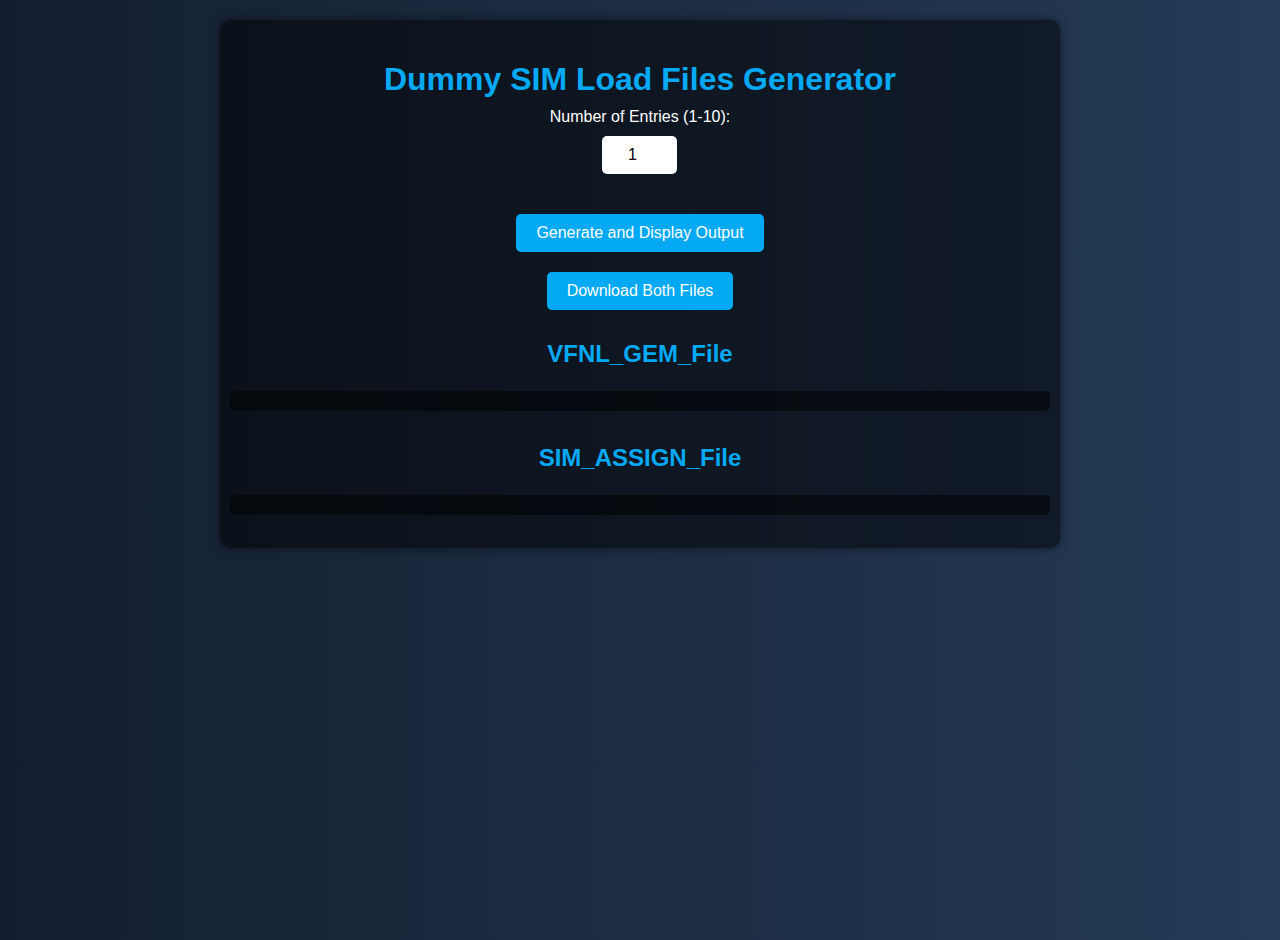
==== index.html @ baba7fa3 "Add files via upload" ====
<!DOCTYPE html>
<html lang="en">
<head>
    <meta charset="UTF-8">
    <meta name="viewport" content="width=device-width, initial-scale=1.0">
    <title>Generate and Download Output</title>
    <link rel="stylesheet" href="styles.css">
</head>
<body>
    <div class="container">
        <h1>Dummy SIM Load Files Generator</h1>
        <div class="input-container">
            <label for="entryCount">Number of Entries (1-10):</label>
            <input type="number" id="entryCount" min="1" max="10" value="1">
        </div>
        <button onclick="generateOutputAndDisplay()">Generate and Display Output</button>
        <button onclick="downloadFiles()">Download Both Files</button>
        <h2>VFNL_GEM_File</h2>
        <pre id="outputPart1"></pre>
        <h2>SIM_ASSIGN_File</h2>
        <pre id="outputPart2"></pre>
    </div>

    <script src="script.js"></script>
</body>
</html>
---- styles.css ----
body {
    font-family: 'Arial', sans-serif;
    background: linear-gradient(to right, #141E30, #243B55);
    color: #ffffff;
    display: flex;
    flex-direction: column;
    align-items: center;
    height: 100vh;
    margin: 0;
    padding: 20px;
    overflow: auto;
}
.container {
    width: 90%;
    max-width: 800px;
    display: flex;
    flex-direction: column;
    align-items: center;
    background: rgba(0, 0, 0, 0.5);
    padding: 20px;
    border-radius: 10px;
    box-shadow: 0 0 10px rgba(0, 0, 0, 0.5);
    margin-bottom: 20px;
}
h1, h2 {
    color: #03A9F4;
    margin-bottom: 10px;
}
button {
    background: #03A9F4;
    border: none;
    padding: 10px 20px;
    margin: 10px;
    color: #ffffff;
    font-size: 16px;
    cursor: pointer;
    border-radius: 5px;
    transition: background 0.3s ease, transform 0.3s ease;
}
button:hover {
    background: #0288D1;
    transform: scale(1.05);
}
pre {
    background: rgba(0, 0, 0, 0.5);
    padding: 10px;
    border-radius: 5px;
    width: 100%;
    overflow-x: auto;
}
.input-container {
    display: flex;
    flex-direction: column;
    align-items: center;
    margin-bottom: 20px;
}
.input-container input {
    padding: 10px;
    font-size: 16px;
    border-radius: 5px;
    border: none;
    margin-bottom: 10px;
    text-align: center;
}
.input-container label {
    margin-bottom: 10px;
    font-size: 16px;
}
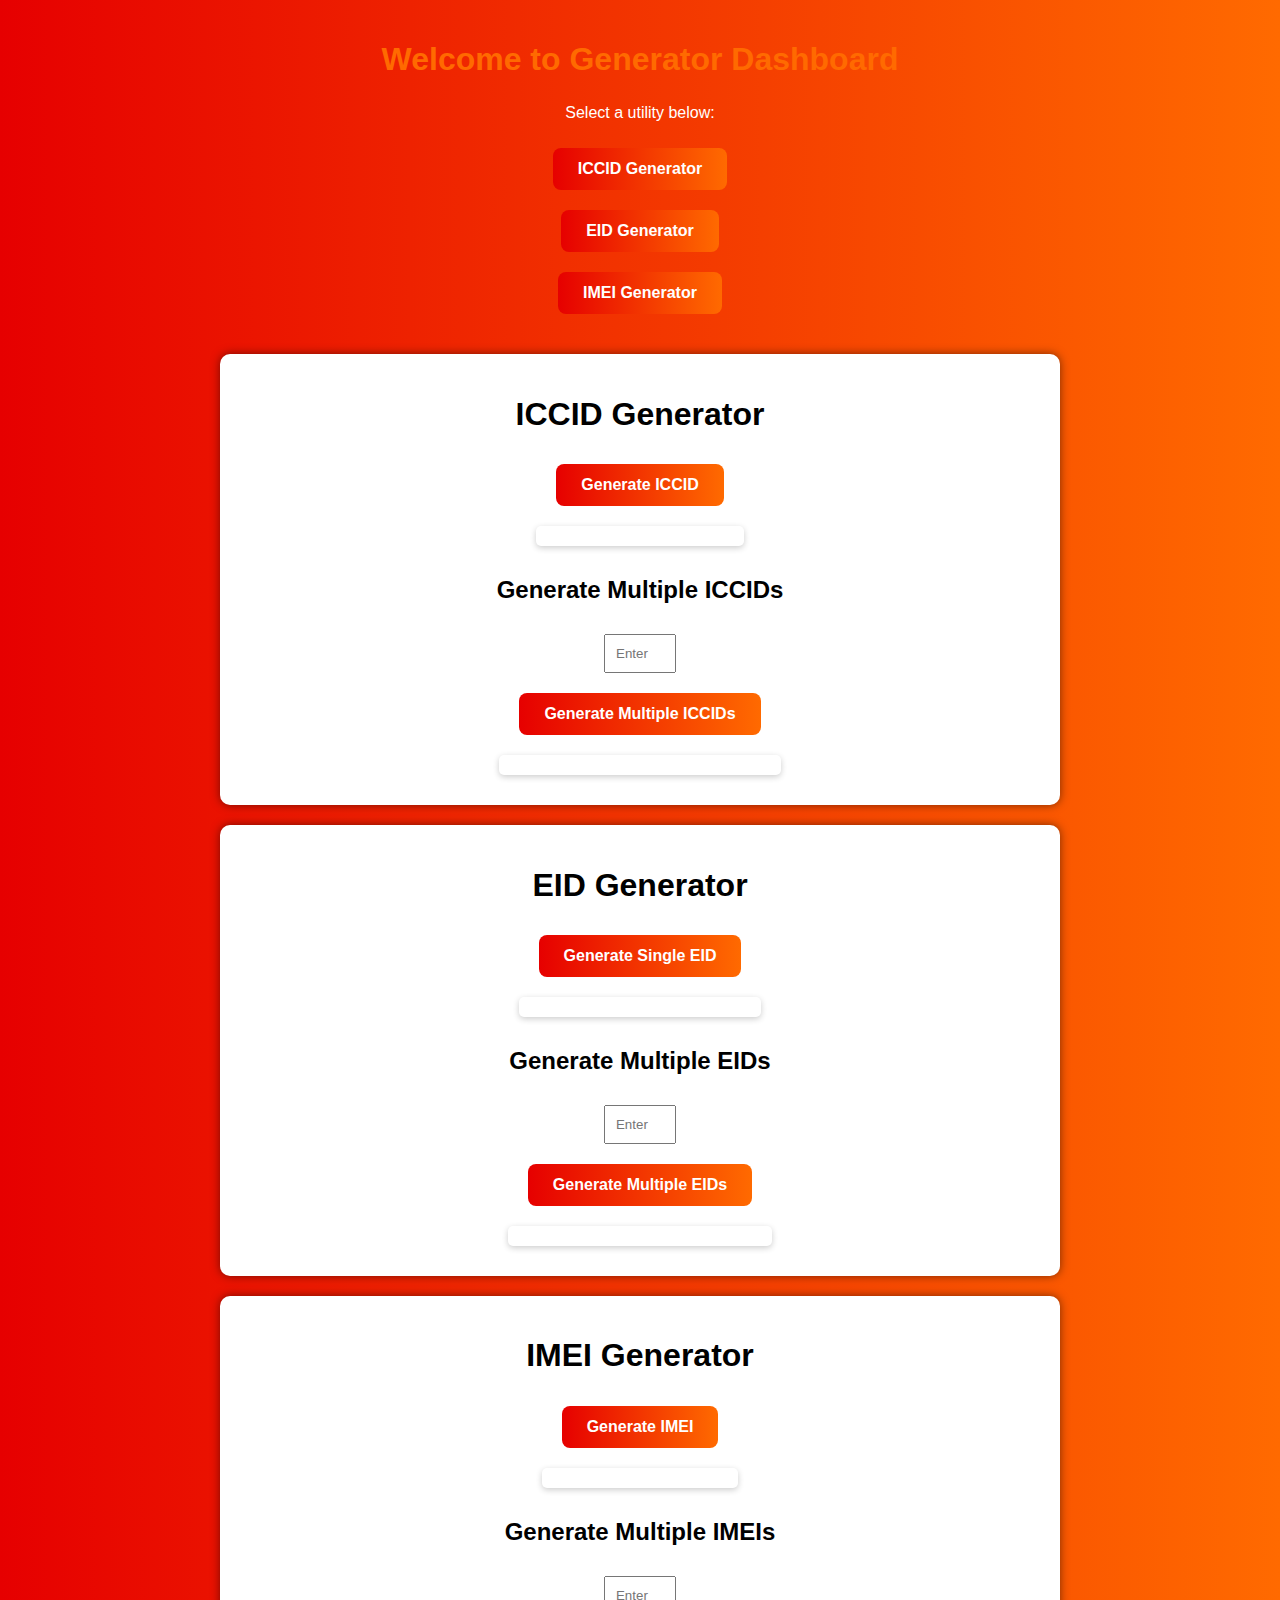
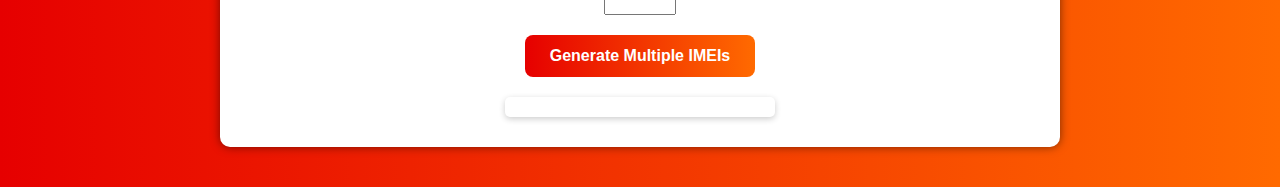
==== commit fd0a8457: "Add files via upload" ====
--- a/index.html
+++ b/index.html
@@ -3,24 +3,62 @@
 <head>
     <meta charset="UTF-8">
     <meta name="viewport" content="width=device-width, initial-scale=1.0">
-    <title>Generate and Download Output</title>
+    <title>Generator Dashboard</title>
     <link rel="stylesheet" href="styles.css">
+    <script src="script.js" defer></script>
 </head>
 <body>
-    <div class="container">
-        <h1>Dummy SIM Load Files Generator</h1>
-        <div class="input-container">
-            <label for="entryCount">Number of Entries (1-10):</label>
-            <input type="number" id="entryCount" min="1" max="10" value="1">
-        </div>
-        <button onclick="generateOutputAndDisplay()">Generate and Display Output</button>
-        <button onclick="downloadFiles()">Download Both Files</button>
-        <h2>VFNL_GEM_File</h2>
-        <pre id="outputPart1"></pre>
-        <h2>SIM_ASSIGN_File</h2>
-        <pre id="outputPart2"></pre>
+    <div class="dashboard">
+        <h1>Welcome to Generator Dashboard</h1>
+        <p>Select a utility below:</p>
+        <button onclick="showUtility('iccid')">ICCID Generator</button>
+        <button onclick="showUtility('eid')">EID Generator</button>
+        <button onclick="showUtility('imei')">IMEI Generator</button>
     </div>
 
-    <script src="script.js"></script>
+    <!-- ICCID Generator Container -->
+    <div class="container hidden" id="iccid-container">
+        <h1>ICCID Generator</h1>
+        <div style="display: flex; flex-direction: column; align-items: center;">
+            <button onclick="displayICCID()">Generate ICCID</button>
+            <div class="output" id="iccid"></div>
+        </div>
+        <h2>Generate Multiple ICCIDs</h2>
+        <div style="display: flex; flex-direction: column; align-items: center;">
+            <input type="number" id="iccid-count" placeholder="Enter count (max 10)" min="1" max="10">
+            <button onclick="displayMultipleICCID()">Generate Multiple ICCIDs</button>
+            <div class="output" id="multiple-iccid"></div>
+        </div>
+    </div>
+
+    <!-- EID Generator Container -->
+    <div class="container hidden" id="eid-container">
+        <h1>EID Generator</h1>
+        <div style="display: flex; flex-direction: column; align-items: center;">
+            <button onclick="generateAndCheckNumber()">Generate Single EID</button>
+            <div class="output" id="eid"></div>
+        </div>
+        <h2>Generate Multiple EIDs</h2>
+        <div style="display: flex; flex-direction: column; align-items: center;">
+            <input type="number" id="eid-count" placeholder="Enter count (max 10)" min="1" max="10">
+            <button onclick="generateMultipleEIDs()">Generate Multiple EIDs</button>
+            <div class="output" id="multiple-eid"></div>
+        </div>
+    </div>
+
+    <!-- IMEI Generator Container -->
+    <div class="container hidden" id="imei-container">
+        <h1>IMEI Generator</h1>
+        <div style="display: flex; flex-direction: column; align-items: center;">
+            <button onclick="displayIMEI()">Generate IMEI</button>
+            <div class="output" id="imei"></div>
+        </div>
+        <h2>Generate Multiple IMEIs</h2>
+        <div style="display: flex; flex-direction: column; align-items: center;">
+            <input type="number" id="imei-count" placeholder="Enter count (max 10)" min="1" max="10">
+            <button onclick="displayMultipleIMEI()">Generate Multiple IMEIs</button>
+            <div class="output" id="multiple-imei"></div>
+        </div>
+    </div>
 </body>
 </html>
--- a/styles.css
+++ b/styles.css
@@ -1,68 +1,105 @@
+/* VZ Gradient Background */
 body {
     font-family: 'Arial', sans-serif;
-    background: linear-gradient(to right, #141E30, #243B55);
+    background: linear-gradient(to right, #e60000, #ff6a00); /* Vodafone Red to Ziggo Orange */
     color: #ffffff;
     display: flex;
     flex-direction: column;
     align-items: center;
-    height: 100vh;
+    min-height: 100vh;
     margin: 0;
     padding: 20px;
     overflow: auto;
 }
+
+/* Hidden Utility Containers */
+.hidden {
+    display: none;
+}
+
+/* Dashboard Style */
+.dashboard {
+    display: flex;
+    flex-direction: column;
+    align-items: center;
+    margin-bottom: 30px;
+}
+
+.dashboard h1 {
+    color: #ff6a00; /* VZ Orange for the dashboard heading */
+    font-size: 2rem;
+    margin-bottom: 10px;
+}
+
+.dashboard button {
+    background: linear-gradient(to right, #e60000, #ff6a00); /* Vodafone Red to Ziggo Orange */
+    border: none;
+    padding: 12px 25px;
+    margin: 10px;
+    color: #ffffff;
+    font-size: 16px;
+    font-weight: bold;
+    cursor: pointer;
+    border-radius: 8px;
+    transition: transform 0.3s ease, box-shadow 0.3s ease;
+}
+
+.dashboard button:hover {
+    background: linear-gradient(to right, #ff6a00, #e60000); /* Reverse gradient on hover */
+    transform: scale(1.05);
+    box-shadow: 0 4px 8px rgba(255, 106, 0, 0.5); /* Glowing effect */
+}
+
+/* White Container Box */
 .container {
     width: 90%;
     max-width: 800px;
     display: flex;
     flex-direction: column;
     align-items: center;
-    background: rgba(0, 0, 0, 0.5);
+    background: #ffffff; /* White background */
     padding: 20px;
     border-radius: 10px;
-    box-shadow: 0 0 10px rgba(0, 0, 0, 0.5);
+    box-shadow: 0 0 10px rgba(0, 0, 0, 0.5); /* Subtle shadow */
     margin-bottom: 20px;
+    color: #000000; /* Black text inside the container */
 }
-h1, h2 {
-    color: #03A9F4;
-    margin-bottom: 10px;
-}
+
+/* Buttons Style */
 button {
-    background: #03A9F4;
+    background: linear-gradient(to right, #e60000, #ff6a00); /* Vodafone Red to Ziggo Orange */
     border: none;
-    padding: 10px 20px;
+    padding: 12px 25px;
     margin: 10px;
     color: #ffffff;
     font-size: 16px;
+    font-weight: bold;
     cursor: pointer;
-    border-radius: 5px;
-    transition: background 0.3s ease, transform 0.3s ease;
+    border-radius: 8px;
+    transition: transform 0.3s ease, box-shadow 0.3s ease;
 }
+
 button:hover {
-    background: #0288D1;
+    background: linear-gradient(to right, #ff6a00, #e60000); /* Reverse gradient on hover */
     transform: scale(1.05);
+    box-shadow: 0 4px 8px rgba(255, 106, 0, 0.5); /* Glowing effect */
 }
-pre {
-    background: rgba(0, 0, 0, 0.5);
+
+/* Outputs Style */
+.output {
+    background: rgba(255, 255, 255, 1); /* White background */
+    color: #000000; /* Black text */
     padding: 10px;
+    margin: 10px 0;
     border-radius: 5px;
     width: 100%;
-    overflow-x: auto;
+    text-align: center;
+    word-wrap: break-word;
+    box-shadow: 0 2px 6px rgba(0, 0, 0, 0.2); /* Subtle shadow */
 }
-.input-container {
-    display: flex;
-    flex-direction: column;
-    align-items: center;
-    margin-bottom: 20px;
-}
-.input-container input {
+
+/* Input Fields */
+input {
     padding: 10px;
-    font-size: 16px;
-    border-radius: 5px;
-    border: none;
-    margin-bottom: 10px;
-    text-align: center;
-}
-.input-container label {
-    margin-bottom: 10px;
-    font-size: 16px;
-}
+    margin: 10px;
+    font-size: 16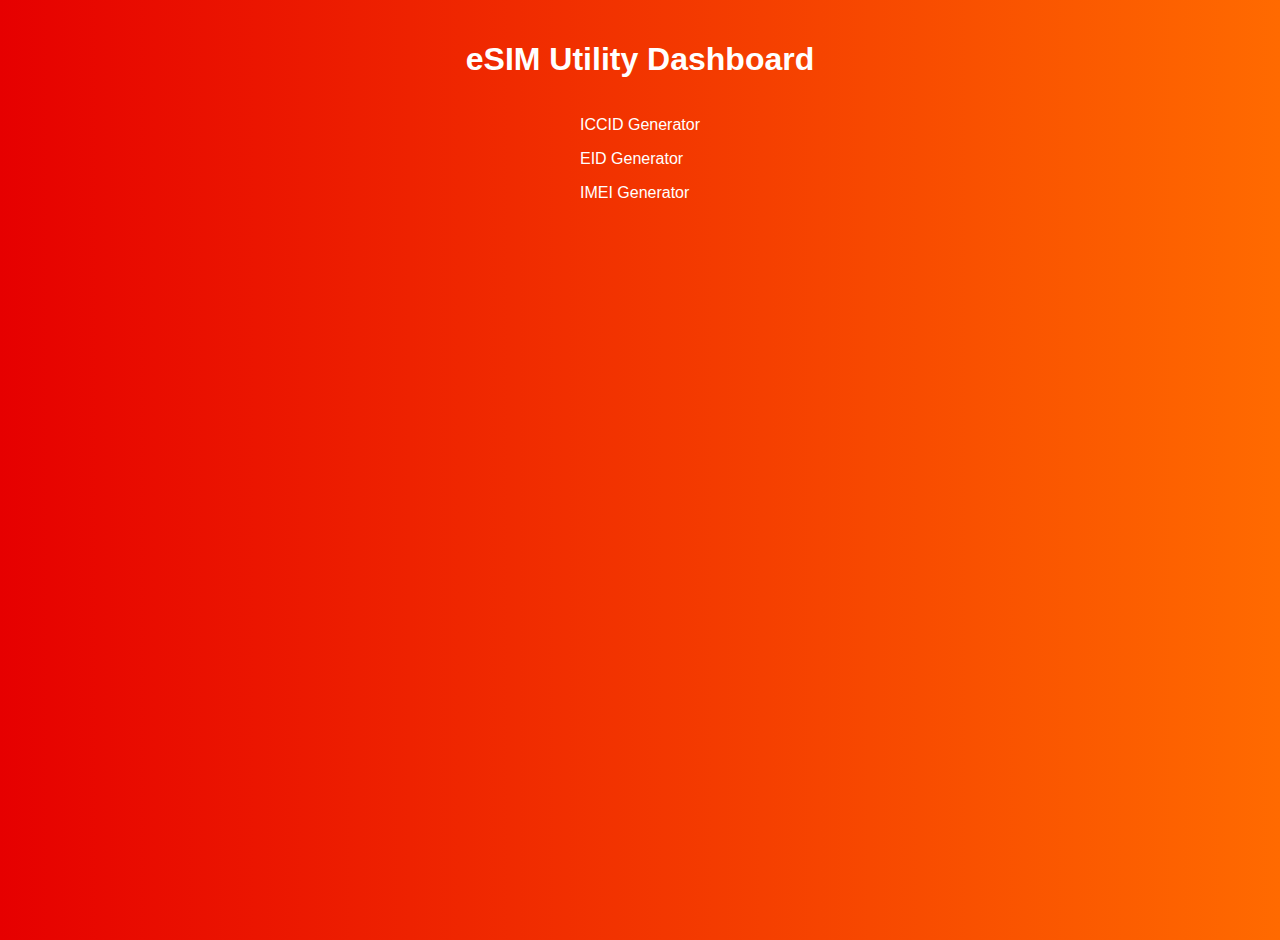
==== commit d8f29606: "Update index.html" ====
--- a/index.html
+++ b/index.html
@@ -3,61 +3,24 @@
 <head>
     <meta charset="UTF-8">
     <meta name="viewport" content="width=device-width, initial-scale=1.0">
-    <title>Generator Dashboard</title>
+    <title>eSIM Utility Dashboard</title>
     <link rel="stylesheet" href="styles.css">
     <script src="script.js" defer></script>
 </head>
 <body>
-    <div class="dashboard">
-        <h1>Welcome to Generator Dashboard</h1>
-        <p>Select a utility below:</p>
-        <button onclick="showUtility('iccid')">ICCID Generator</button>
-        <button onclick="showUtility('eid')">EID Generator</button>
-        <button onclick="showUtility('imei')">IMEI Generator</button>
-    </div>
-
-    <!-- ICCID Generator Container -->
-    <div class="container hidden" id="iccid-container">
-        <h1>ICCID Generator</h1>
-        <div style="display: flex; flex-direction: column; align-items: center;">
-            <button onclick="displayICCID()">Generate ICCID</button>
-            <div class="output" id="iccid"></div>
+    <!-- Dashboard Heading -->
+    <h1>eSIM Utility Dashboard</h1>
+    
+    <!-- Horizontal White Boxes -->
+    <div class="dashboard-container">
+        <div class="utility-box" onclick="redirect('iccid')">
+            <p>ICCID Generator</p>
         </div>
-        <h2>Generate Multiple ICCIDs</h2>
-        <div style="display: flex; flex-direction: column; align-items: center;">
-            <input type="number" id="iccid-count" placeholder="Enter count (max 10)" min="1" max="10">
-            <button onclick="displayMultipleICCID()">Generate Multiple ICCIDs</button>
-            <div class="output" id="multiple-iccid"></div>
+        <div class="utility-box" onclick="redirect('eid')">
+            <p>EID Generator</p>
         </div>
-    </div>
-
-    <!-- EID Generator Container -->
-    <div class="container hidden" id="eid-container">
-        <h1>EID Generator</h1>
-        <div style="display: flex; flex-direction: column; align-items: center;">
-            <button onclick="generateAndCheckNumber()">Generate Single EID</button>
-            <div class="output" id="eid"></div>
-        </div>
-        <h2>Generate Multiple EIDs</h2>
-        <div style="display: flex; flex-direction: column; align-items: center;">
-            <input type="number" id="eid-count" placeholder="Enter count (max 10)" min="1" max="10">
-            <button onclick="generateMultipleEIDs()">Generate Multiple EIDs</button>
-            <div class="output" id="multiple-eid"></div>
-        </div>
-    </div>
-
-    <!-- IMEI Generator Container -->
-    <div class="container hidden" id="imei-container">
-        <h1>IMEI Generator</h1>
-        <div style="display: flex; flex-direction: column; align-items: center;">
-            <button onclick="displayIMEI()">Generate IMEI</button>
-            <div class="output" id="imei"></div>
-        </div>
-        <h2>Generate Multiple IMEIs</h2>
-        <div style="display: flex; flex-direction: column; align-items: center;">
-            <input type="number" id="imei-count" placeholder="Enter count (max 10)" min="1" max="10">
-            <button onclick="displayMultipleIMEI()">Generate Multiple IMEIs</button>
-            <div class="output" id="multiple-imei"></div>
+        <div class="utility-box" onclick="redirect('imei')">
+            <p>IMEI Generator</p>
         </div>
     </div>
 </body>
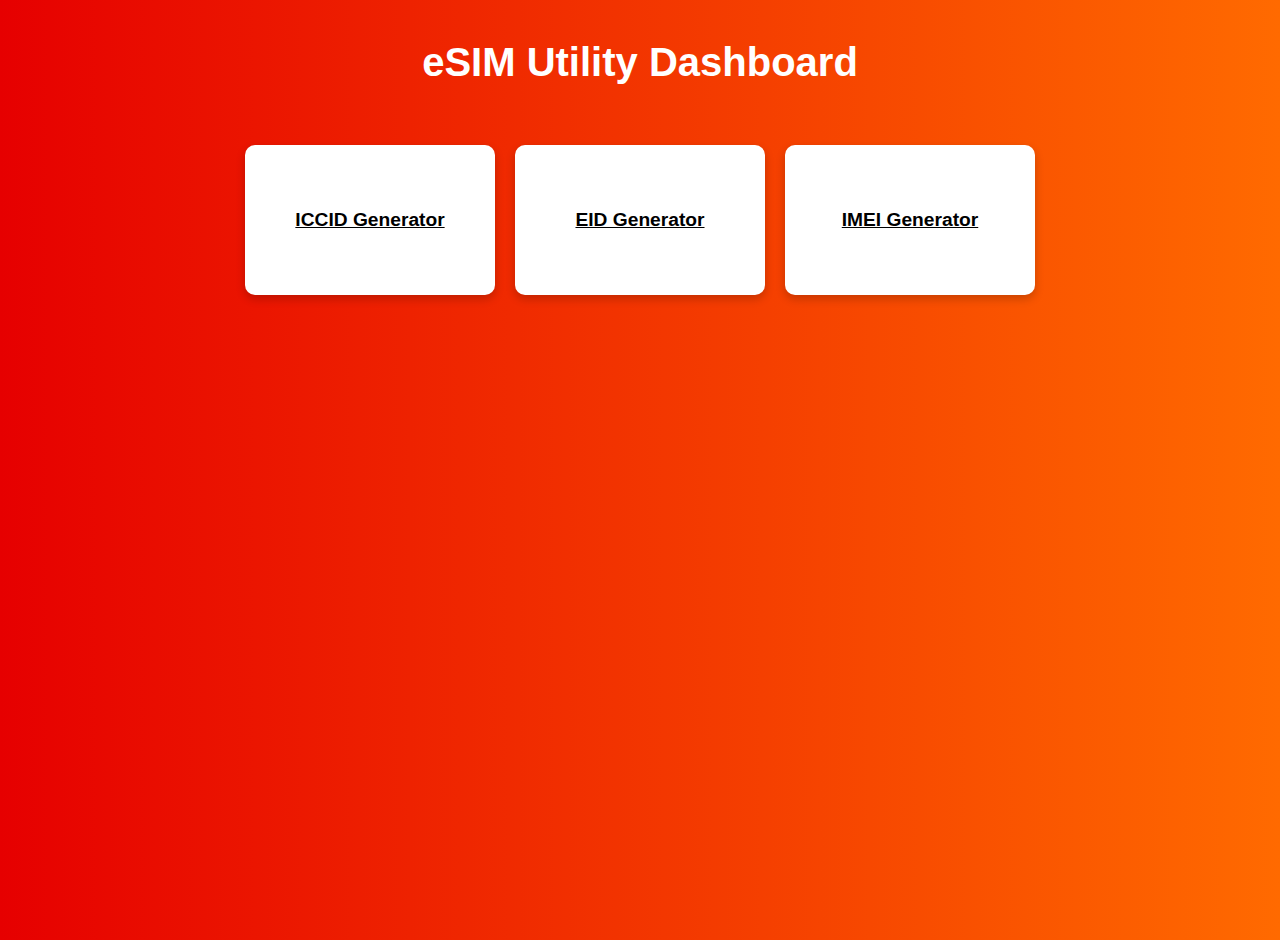
==== commit 39945779: "clipart part" ====
--- a/index.html
+++ b/index.html
@@ -5,23 +5,25 @@
     <meta name="viewport" content="width=device-width, initial-scale=1.0">
     <title>eSIM Utility Dashboard</title>
     <link rel="stylesheet" href="styles.css">
-    <script src="script.js" defer></script>
 </head>
 <body>
     <!-- Dashboard Heading -->
     <h1>eSIM Utility Dashboard</h1>
     
-    <!-- Horizontal White Boxes -->
+    <!-- White Container -->
     <div class="dashboard-container">
-        <div class="utility-box" onclick="redirect('iccid')">
+        <!-- ICCID Generator Box -->
+        <a href="iccid.html" class="utility-box">
             <p>ICCID Generator</p>
-        </div>
-        <div class="utility-box" onclick="redirect('eid')">
+        </a>
+        <!-- EID Generator Box -->
+        <a href="eid.html" class="utility-box">
             <p>EID Generator</p>
-        </div>
-        <div class="utility-box" onclick="redirect('imei')">
+        </a>
+        <!-- IMEI Generator Box -->
+        <a href="imei.html" class="utility-box">
             <p>IMEI Generator</p>
-        </div>
+        </a>
     </div>
 </body>
 </html>
--- a/styles.css
+++ b/styles.css
@@ -1,4 +1,4 @@
-/* VZ Gradient Background */
+/* Background Styling */
 body {
     font-family: 'Arial', sans-serif;
     background: linear-gradient(to right, #e60000, #ff6a00); /* Vodafone Red to Ziggo Orange */
@@ -6,100 +6,107 @@
     display: flex;
     flex-direction: column;
     align-items: center;
-    min-height: 100vh;
+    min-height: 100vh; /* Ensures the page stretches to full height */
     margin: 0;
     padding: 20px;
-    overflow: auto;
+    overflow: auto; /* Enables scrolling if content overflows */
 }
 
-/* Hidden Utility Containers */
-.hidden {
-    display: none;
+/* Dashboard Heading */
+h1 {
+    color: #ffffff; /* White text for heading */
+    font-size: 2.5rem;
+    margin-top: 20px;
+    margin-bottom: 40px;
+    text-align: center;
 }
 
-/* Dashboard Style */
-.dashboard {
+/* Dashboard Container */
+.dashboard-container {
     display: flex;
-    flex-direction: column;
-    align-items: center;
-    margin-bottom: 30px;
+    justify-content: center;
+    gap: 20px; /* Space between the utility boxes */
+    margin-top: 20px;
 }
 
-.dashboard h1 {
-    color: #ff6a00; /* VZ Orange for the dashboard heading */
-    font-size: 2rem;
-    margin-bottom: 10px;
+/* Utility Boxes */
+.utility-box {
+    background: #ffffff; /* White background */
+    color: #000000; /* Black text inside the box */
+    width: 250px; /* Fixed width for each box */
+    height: 150px; /* Fixed height for each box */
+    display: flex;
+    justify-content: center;
+    align-items: center;
+    border-radius: 10px; /* Rounded corners */
+    box-shadow: 0 4px 10px rgba(0, 0, 0, 0.2); /* Subtle shadow for depth */
+    cursor: pointer;
+    transition: transform 0.3s ease, box-shadow 0.3s ease;
+    text-align: center; /* Center align text inside the box */
+    font-size: 1.2rem; /* Font size for box text */
+    font-weight: bold;
 }
 
-.dashboard button {
-    background: linear-gradient(to right, #e60000, #ff6a00); /* Vodafone Red to Ziggo Orange */
-    border: none;
-    padding: 12px 25px;
-    margin: 10px;
-    color: #ffffff;
-    font-size: 16px;
-    font-weight: bold;
-    cursor: pointer;
-    border-radius: 8px;
-    transition: transform 0.3s ease, box-shadow 0.3s ease;
+.utility-box:hover {
+    transform: scale(1.05); /* Zoom effect on hover */
+    box-shadow: 0 6px 15px rgba(0, 0, 0, 0.3); /* Slightly stronger shadow on hover */
 }
 
-.dashboard button:hover {
-    background: linear-gradient(to right, #ff6a00, #e60000); /* Reverse gradient on hover */
-    transform: scale(1.05);
-    box-shadow: 0 4px 8px rgba(255, 106, 0, 0.5); /* Glowing effect */
-}
-
-/* White Container Box */
+/* White Container for Generator Pages */
 .container {
     width: 90%;
     max-width: 800px;
     display: flex;
     flex-direction: column;
     align-items: center;
-    background: #ffffff; /* White background */
+    background: #ffffff; /* White background for clarity */
     padding: 20px;
-    border-radius: 10px;
+    border-radius: 10px; /* Rounded corners */
     box-shadow: 0 0 10px rgba(0, 0, 0, 0.5); /* Subtle shadow */
     margin-bottom: 20px;
     color: #000000; /* Black text inside the container */
 }
 
-/* Buttons Style */
+/* Buttons */
 button {
-    background: linear-gradient(to right, #e60000, #ff6a00); /* Vodafone Red to Ziggo Orange */
+    background: linear-gradient(to right, #e60000, #ff6a00); /* Vodafone Red to Ziggo Orange gradient */
     border: none;
     padding: 12px 25px;
     margin: 10px;
-    color: #ffffff;
+    color: #ffffff; /* White text for readability */
     font-size: 16px;
     font-weight: bold;
     cursor: pointer;
-    border-radius: 8px;
+    border-radius: 8px; /* Rounded corners for buttons */
     transition: transform 0.3s ease, box-shadow 0.3s ease;
 }
 
 button:hover {
     background: linear-gradient(to right, #ff6a00, #e60000); /* Reverse gradient on hover */
-    transform: scale(1.05);
-    box-shadow: 0 4px 8px rgba(255, 106, 0, 0.5); /* Glowing effect */
+    transform: scale(1.05); /* Zoom effect on hover */
+    box-shadow: 0 4px 10px rgba(255, 106, 0, 0.5); /* Glowing effect */
 }
 
-/* Outputs Style */
+/* Outputs */
 .output {
-    background: rgba(255, 255, 255, 1); /* White background */
+    background: rgba(255, 255, 255, 1); /* White background for outputs */
     color: #000000; /* Black text */
     padding: 10px;
     margin: 10px 0;
     border-radius: 5px;
     width: 100%;
     text-align: center;
-    word-wrap: break-word;
+    word-wrap: break-word; /* Wraps long words inside the box */
     box-shadow: 0 2px 6px rgba(0, 0, 0, 0.2); /* Subtle shadow */
 }
 
-/* Input Fields */
+/* Inputs */
 input {
     padding: 10px;
     margin: 10px;
-    font-size: 16+    font-size: 16px;
+    border-radius: 5px;
+    border: 2px solid #ff6a00; /* Orange border for inputs */
+    background: #ffffff; /* White background for clarity */
+    color: #000000; /* Black text inside input fields */
+}
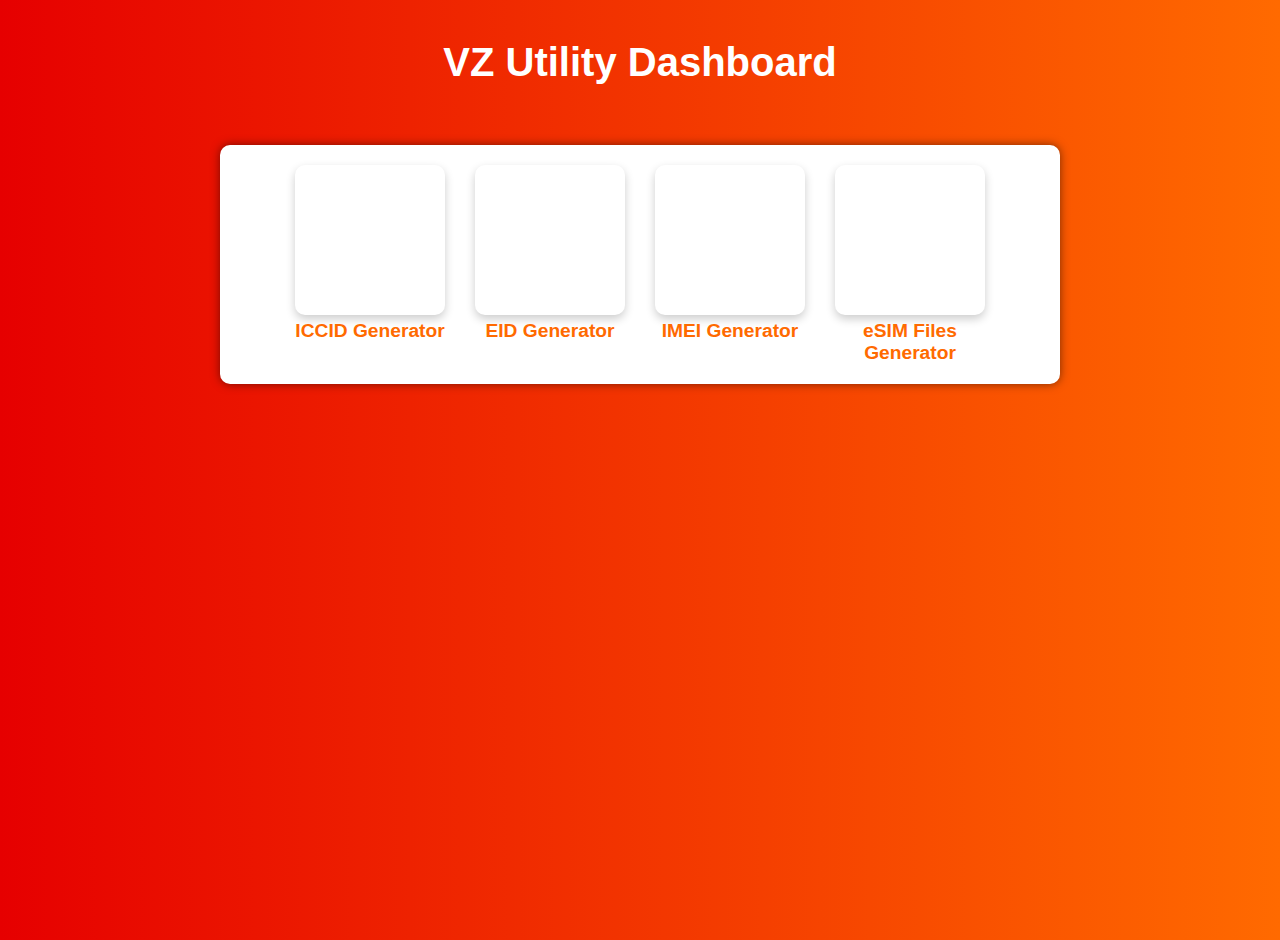
==== commit 05f5b295: "Adding VZ in heading" ====
--- a/index.html
+++ b/index.html
@@ -3,27 +3,46 @@
 <head>
     <meta charset="UTF-8">
     <meta name="viewport" content="width=device-width, initial-scale=1.0">
-    <title>eSIM Utility Dashboard</title>
+    <title>VZ Utility Dashboard</title>
     <link rel="stylesheet" href="styles.css">
 </head>
 <body>
     <!-- Dashboard Heading -->
-    <h1>eSIM Utility Dashboard</h1>
+    <h1>VZ Utility Dashboard</h1>
     
     <!-- White Container -->
     <div class="dashboard-container">
-        <!-- ICCID Generator Box -->
-        <a href="iccid.html" class="utility-box">
-            <p>ICCID Generator</p>
-        </a>
-        <!-- EID Generator Box -->
-        <a href="eid.html" class="utility-box">
-            <p>EID Generator</p>
-        </a>
-        <!-- IMEI Generator Box -->
-        <a href="imei.html" class="utility-box">
-            <p>IMEI Generator</p>
-        </a>
+        <div class="utility-box-wrapper">
+            <!-- ICCID Generator Box -->
+            <a href="iccid.html" class="utility-box">
+                <p>ICCID Generator</p>
+            </a>
+            <span class="box-description">ICCID Generator</span>
+        </div>
+        
+        <div class="utility-box-wrapper">
+            <!-- EID Generator Box -->
+            <a href="eid.html" class="utility-box">
+                <p>EID Generator</p>
+            </a>
+            <span class="box-description">EID Generator</span>
+        </div>
+        
+        <div class="utility-box-wrapper">
+            <!-- IMEI Generator Box -->
+            <a href="imei.html" class="utility-box">
+                <p>IMEI Generator</p>
+            </a>
+            <span class="box-description">IMEI Generator</span>
+        </div>
+        
+        <div class="utility-box-wrapper">
+            <!-- Dummy eSIM Files Generator Box -->
+            <a href="dummy-esim.html" class="utility-box">
+                <p>Dummy eSIM Generator</p>
+            </a>
+            <span class="box-description">eSIM Files Generator</span>
+        </div>
     </div>
 </body>
 </html>
--- a/styles.css
+++ b/styles.css
@@ -1,112 +1,183 @@
 /* Background Styling */
-body {
-    font-family: 'Arial', sans-serif;
-    background: linear-gradient(to right, #e60000, #ff6a00); /* Vodafone Red to Ziggo Orange */
-    color: #ffffff;
-    display: flex;
-    flex-direction: column;
-    align-items: center;
-    min-height: 100vh; /* Ensures the page stretches to full height */
-    margin: 0;
-    padding: 20px;
-    overflow: auto; /* Enables scrolling if content overflows */
-}
-
-/* Dashboard Heading */
-h1 {
-    color: #ffffff; /* White text for heading */
-    font-size: 2.5rem;
-    margin-top: 20px;
-    margin-bottom: 40px;
-    text-align: center;
-}
-
-/* Dashboard Container */
+ body {
+     font-family: 'Arial', sans-serif;
+     background: linear-gradient(to right, #e60000, #ff6a00); /* Vodafone Red to Ziggo Orange */
+     color: #ffffff;
+     display: flex;
+     flex-direction: column;
+     align-items: center;
+     min-height: 100vh; /* Ensures the page stretches to full height */
+     margin: 0;
+     padding: 20px;
+     overflow: auto; /* Enables scrolling if content overflows */
+ }
+ 
+ /* Dashboard Heading */
+ h1 {
+     color: #ffffff; /* White text for heading */
+     font-size: 2.5rem;
+     margin-top: 20px;
+     margin-bottom: 40px;
+     text-align: center;
+ }
+ 
+ /* Dashboard Container */
 .dashboard-container {
-    display: flex;
-    justify-content: center;
-    gap: 20px; /* Space between the utility boxes */
-    margin-top: 20px;
-}
-
-/* Utility Boxes */
-.utility-box {
-    background: #ffffff; /* White background */
-    color: #000000; /* Black text inside the box */
-    width: 250px; /* Fixed width for each box */
-    height: 150px; /* Fixed height for each box */
-    display: flex;
-    justify-content: center;
-    align-items: center;
-    border-radius: 10px; /* Rounded corners */
-    box-shadow: 0 4px 10px rgba(0, 0, 0, 0.2); /* Subtle shadow for depth */
-    cursor: pointer;
-    transition: transform 0.3s ease, box-shadow 0.3s ease;
-    text-align: center; /* Center align text inside the box */
-    font-size: 1.2rem; /* Font size for box text */
-    font-weight: bold;
-}
-
-.utility-box:hover {
-    transform: scale(1.05); /* Zoom effect on hover */
-    box-shadow: 0 6px 15px rgba(0, 0, 0, 0.3); /* Slightly stronger shadow on hover */
-}
-
-/* White Container for Generator Pages */
-.container {
     width: 90%;
     max-width: 800px;
     display: flex;
-    flex-direction: column;
-    align-items: center;
-    background: #ffffff; /* White background for clarity */
+    flex-wrap: wrap; /* Allows wrapping to the next row if needed */
+    justify-content: center; /* Centers the items */
+    gap: 30px; /* Space between items */
+    margin-top: 20px;
+    background: #ffffff; /* White background for the container */
     padding: 20px;
-    border-radius: 10px; /* Rounded corners */
+    border-radius: 10px; /* Rounded corners for container */
     box-shadow: 0 0 10px rgba(0, 0, 0, 0.5); /* Subtle shadow */
-    margin-bottom: 20px;
-    color: #000000; /* Black text inside the container */
 }
 
-/* Buttons */
-button {
-    background: linear-gradient(to right, #e60000, #ff6a00); /* Vodafone Red to Ziggo Orange gradient */
-    border: none;
-    padding: 12px 25px;
-    margin: 10px;
-    color: #ffffff; /* White text for readability */
-    font-size: 16px;
-    font-weight: bold;
-    cursor: pointer;
-    border-radius: 8px; /* Rounded corners for buttons */
-    transition: transform 0.3s ease, box-shadow 0.3s ease;
+/* Utility Box and Description Wrapper */
+.utility-box-wrapper {
+    display: flex;
+    flex-direction: column; /* Stacks the box and description vertically */
+    align-items: center; /* Centers the box and text horizontally */
+    text-align: center; /* Centers the description text */
+    width: 150px; /* Matches the box width */
 }
 
-button:hover {
-    background: linear-gradient(to right, #ff6a00, #e60000); /* Reverse gradient on hover */
-    transform: scale(1.05); /* Zoom effect on hover */
-    box-shadow: 0 4px 10px rgba(255, 106, 0, 0.5); /* Glowing effect */
+/* Description Text Below Boxes */
+.box-description {
+    color: #ff6a00; /* VZ Orange for the text */
+    font-size: 1rem; /* Medium size text */
+    font-weight: bold; /* Makes it stand out */
+    margin-top: 40px; /* Adds space above the text */
 }
+ 
+ /* Utility Boxes with Clickable Links */
+ .utility-box {
+     background: transparent; /* Transparent background */
+     width: 150px; /* Square dimensions */
+     height: 150px;
+     display: flex;
+     justify-content: center;
+     align-items: center;
+     border-radius: 10px;
+     box-shadow: 0 4px 10px rgba(0, 0, 0, 0.2); /* Subtle shadow */
+     cursor: pointer;
+     transition: transform 0.3s ease, box-shadow 0.3s ease; /* Smooth transition for effects */
+     background-size: contain; /* Ensure clipart fits nicely */
+     background-position: center;
+     background-repeat: no-repeat;
+     text-decoration: none; /* Remove underline from links */
+ }
+ 
+ /* Hover Effect: Enlarge and Highlight */
+ .utility-box:hover {
+     transform: scale(1.1); /* Slightly enlarge the box */
+     box-shadow: 0 6px 15px rgba(255, 106, 0, 0.5); /* Orange glow effect */
+ }
+ 
+ /* Click Animation: Press Down Effect */
+ .utility-box:active {
+     transform: scale(0.95); /* Slightly shrink for a press effect */
+     box-shadow: 0 4px 10px rgba(255, 106, 0, 0.4); /* Subtle shadow change */
+ }
+ 
+ /* Hide Text */
+ .utility-box p {
+     visibility: hidden; /* Make text invisible */
+     margin: 0; /* Remove any space caused by the text */
+ }
+ 
+ /* Clipart Backgrounds */
+ .utility-box[href*="eid.html"] {
+     background-image: url("assets/eid.png");
+ }
+ 
+ .utility-box[href*="iccid.html"] {
+     background-image: url("assets/iccid.png");
+ }
+ 
+ .utility-box[href*="imei.html"] {
+     background-image: url("assets/imei.png");
+ }
+ 
+ .utility-box[href*="dummy-esim.html"] {
+     background-image: url("assets/esim.png"); /* Add your Dummy eSIM Generator clipart */
+ }
+ 
+ /* Text Below Cliparts */
+ .utility-box p {
+     margin-top: auto; /* Push text below the clipart */
+     color: #ff6a00; /* VZ orange text color */
+     font-size: 1rem; /* Adjust font size if needed */
+     text-align: center;
+ }
 
-/* Outputs */
-.output {
-    background: rgba(255, 255, 255, 1); /* White background for outputs */
-    color: #000000; /* Black text */
-    padding: 10px;
-    margin: 10px 0;
-    border-radius: 5px;
-    width: 100%;
+/* Description Text Below Boxes */
+.box-description {
+    color: #ff6a00; /* VZ Orange for the text */
+    font-size: 1.2rem; /* Slightly larger font for visibility */
     text-align: center;
-    word-wrap: break-word; /* Wraps long words inside the box */
-    box-shadow: 0 2px 6px rgba(0, 0, 0, 0.2); /* Subtle shadow */
+    margin-top: 5px; /* Add spacing above the text */
+    font-weight: bold; /* Make the text more prominent */
 }
-
-/* Inputs */
-input {
-    padding: 10px;
-    margin: 10px;
-    font-size: 16px;
-    border-radius: 5px;
-    border: 2px solid #ff6a00; /* Orange border for inputs */
-    background: #ffffff; /* White background for clarity */
-    color: #000000; /* Black text inside input fields */
-}
+ 
+ /* White Container for Generator Pages */
+ .container {
+     width: 90%;
+     max-width: 800px;
+     display: flex;
+     flex-direction: column;
+     align-items: center;
+     background: #ffffff; /* White background for clarity */
+     padding: 20px;
+     border-radius: 10px; /* Rounded corners */
+     box-shadow: 0 0 10px rgba(0, 0, 0, 0.5); /* Subtle shadow */
+     margin-bottom: 20px;
+     color: #000000; /* Black text inside the container */
+ }
+ 
+ /* Buttons */
+ button {
+     background: linear-gradient(to right, #e60000, #ff6a00); /* Vodafone Red to Ziggo Orange gradient */
+     border: none;
+     padding: 12px 25px;
+     margin: 10px;
+     color: #ffffff; /* White text for readability */
+     font-size: 16px;
+     font-weight: bold;
+     cursor: pointer;
+     border-radius: 8px; /* Rounded corners for buttons */
+     transition: transform 0.3s ease, box-shadow 0.3s ease;
+ }
+ 
+ button:hover {
+     background: linear-gradient(to right, #ff6a00, #e60000); /* Reverse gradient on hover */
+     transform: scale(1.05); /* Zoom effect on hover */
+     box-shadow: 0 4px 10px rgba(255, 106, 0, 0.5); /* Glowing effect */
+ }
+ 
+ /* Outputs */
+ .output {
+     background: rgba(255, 255, 255, 1); /* White background for outputs */
+     color: #000000; /* Black text */
+     padding: 10px;
+     margin: 10px 0;
+     border-radius: 5px;
+     width: 100%;
+     text-align: center;
+     word-wrap: break-word; /* Wraps long words inside the box */
+     box-shadow: 0 2px 6px rgba(0, 0, 0, 0.2); /* Subtle shadow */
+ }
+ 
+ /* Inputs */
+ input {
+     padding: 10px;
+     margin: 10px;
+     font-size: 16px;
+     border-radius: 5px;
+     border: 2px solid #ff6a00; /* Orange border for inputs */
+     background: #ffffff; /* White background for clarity */
+     color: #000000; /* Black text inside input fields */
+ }
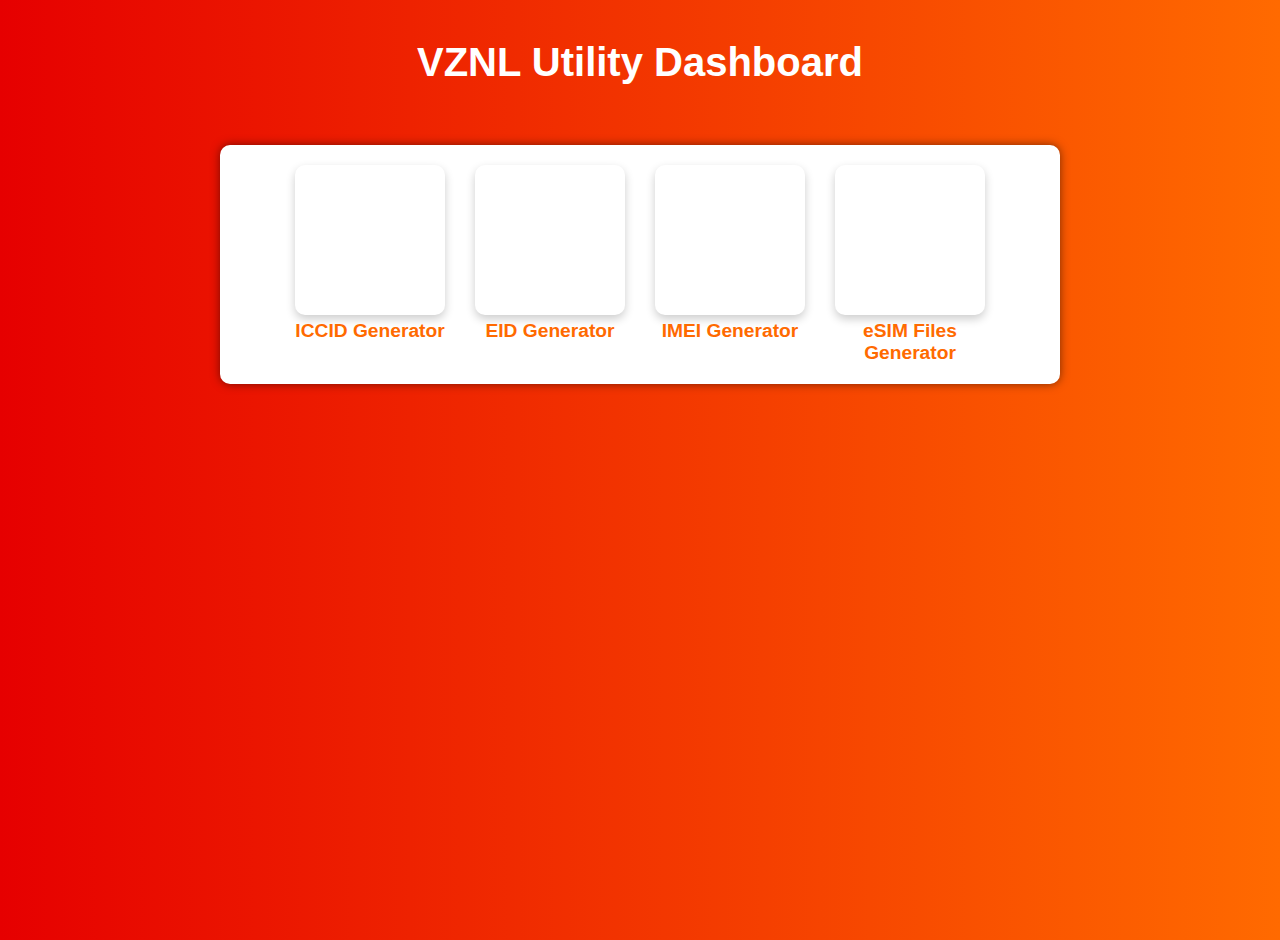
==== commit 1eb1d004: "VZNL addition in Title" ====
--- a/index.html
+++ b/index.html
@@ -3,12 +3,12 @@
 <head>
     <meta charset="UTF-8">
     <meta name="viewport" content="width=device-width, initial-scale=1.0">
-    <title>VZ Utility Dashboard</title>
+    <title>VZNL Utility Dashboard</title>
     <link rel="stylesheet" href="styles.css">
 </head>
 <body>
     <!-- Dashboard Heading -->
-    <h1>VZ Utility Dashboard</h1>
+    <h1>VZNL Utility Dashboard</h1>
     
     <!-- White Container -->
     <div class="dashboard-container">
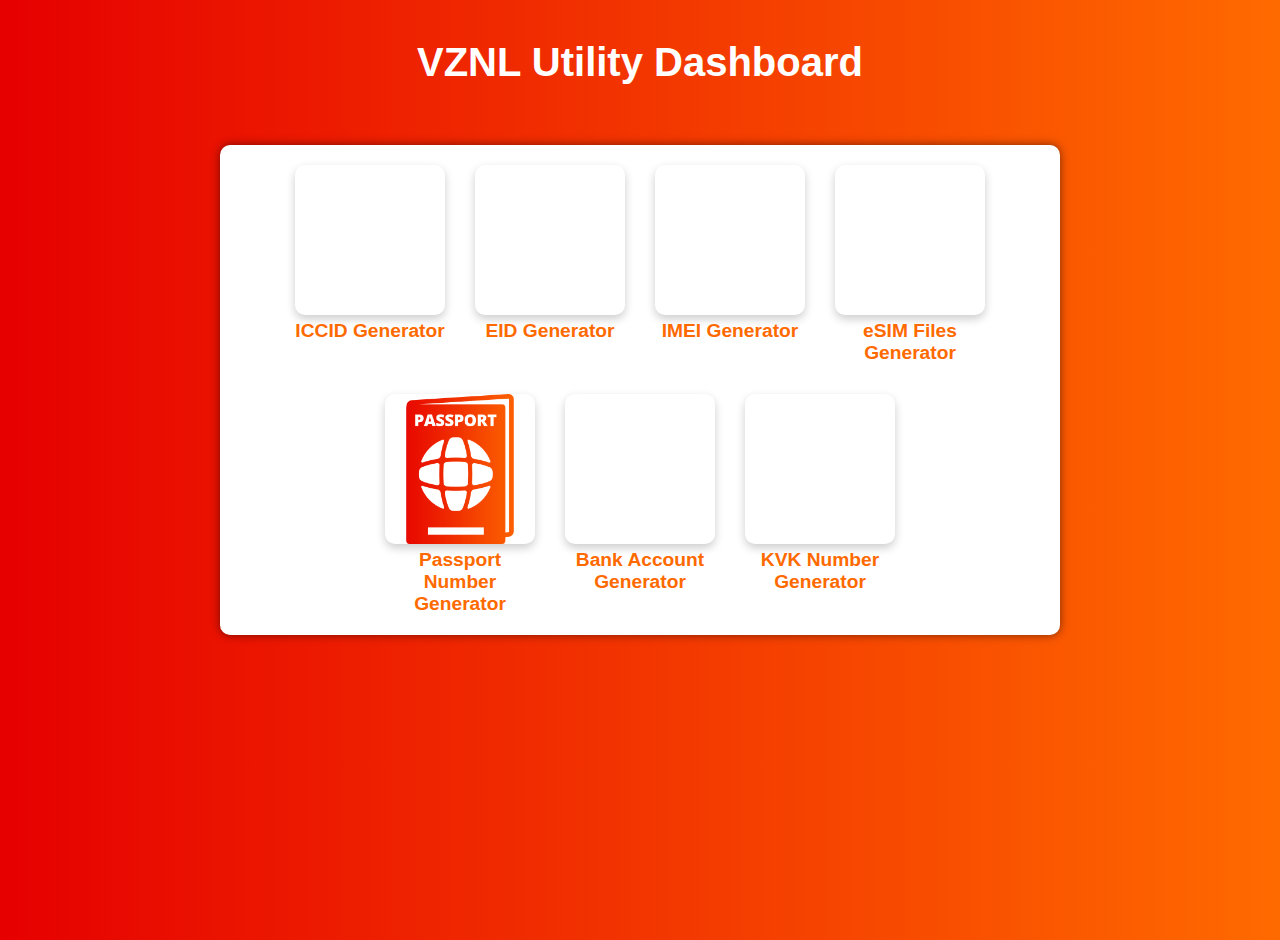
==== commit fd3ae547: "Added 3 new Boxes" ====
--- a/index.html
+++ b/index.html
@@ -4,7 +4,7 @@
     <meta charset="UTF-8">
     <meta name="viewport" content="width=device-width, initial-scale=1.0">
     <title>VZNL Utility Dashboard</title>
-    <link rel="stylesheet" href="styles.css">
+    <link rel="stylesheet" href="styles.css"> <!-- Main CSS -->
 </head>
 <body>
     <!-- Dashboard Heading -->
@@ -12,37 +12,61 @@
     
     <!-- White Container -->
     <div class="dashboard-container">
+        <!-- ICCID Generator Box -->
         <div class="utility-box-wrapper">
-            <!-- ICCID Generator Box -->
             <a href="iccid.html" class="utility-box">
                 <p>ICCID Generator</p>
             </a>
             <span class="box-description">ICCID Generator</span>
         </div>
         
+        <!-- EID Generator Box -->
         <div class="utility-box-wrapper">
-            <!-- EID Generator Box -->
             <a href="eid.html" class="utility-box">
                 <p>EID Generator</p>
             </a>
             <span class="box-description">EID Generator</span>
         </div>
         
+        <!-- IMEI Generator Box -->
         <div class="utility-box-wrapper">
-            <!-- IMEI Generator Box -->
             <a href="imei.html" class="utility-box">
                 <p>IMEI Generator</p>
             </a>
             <span class="box-description">IMEI Generator</span>
         </div>
         
+        <!-- Dummy eSIM Files Generator Box -->
         <div class="utility-box-wrapper">
-            <!-- Dummy eSIM Files Generator Box -->
             <a href="dummy-esim.html" class="utility-box">
                 <p>Dummy eSIM Generator</p>
             </a>
             <span class="box-description">eSIM Files Generator</span>
         </div>
+        
+        <!-- Passport Number Generator Box -->
+        <div class="utility-box-wrapper">
+            <a href="passport.html" class="utility-box">
+                <p>Passport Generator</p>
+            </a>
+            <span class="box-description">Passport Number Generator</span>
+        </div>
+        
+        <!-- Bank Account Generator Box -->
+        <div class="utility-box-wrapper">
+            <a href="bank-account.html" class="utility-box">
+                <p>Bank Account Generator</p>
+            </a>
+            <span class="box-description">Bank Account Generator</span>
+        </div>
+        
+        <!-- KVK Number Generator Box -->
+        <div class="utility-box-wrapper">
+            <a href="kvk-number.html" class="utility-box">
+                <p>KVK Number Generator</p>
+            </a>
+            <span class="box-description">KVK Number Generator</span>
+        </div>
     </div>
 </body>
 </html>
--- a/styles.css
+++ b/styles.css
@@ -105,6 +105,10 @@
  .utility-box[href*="dummy-esim.html"] {
      background-image: url("assets/esim.png"); /* Add your Dummy eSIM Generator clipart */
  }
+
+.utility-box[href*="passport.html"] {
+    background-image: url("assets/passport.png"); /* Add your passport clipart here */
+}
  
  /* Text Below Cliparts */
  .utility-box p {
